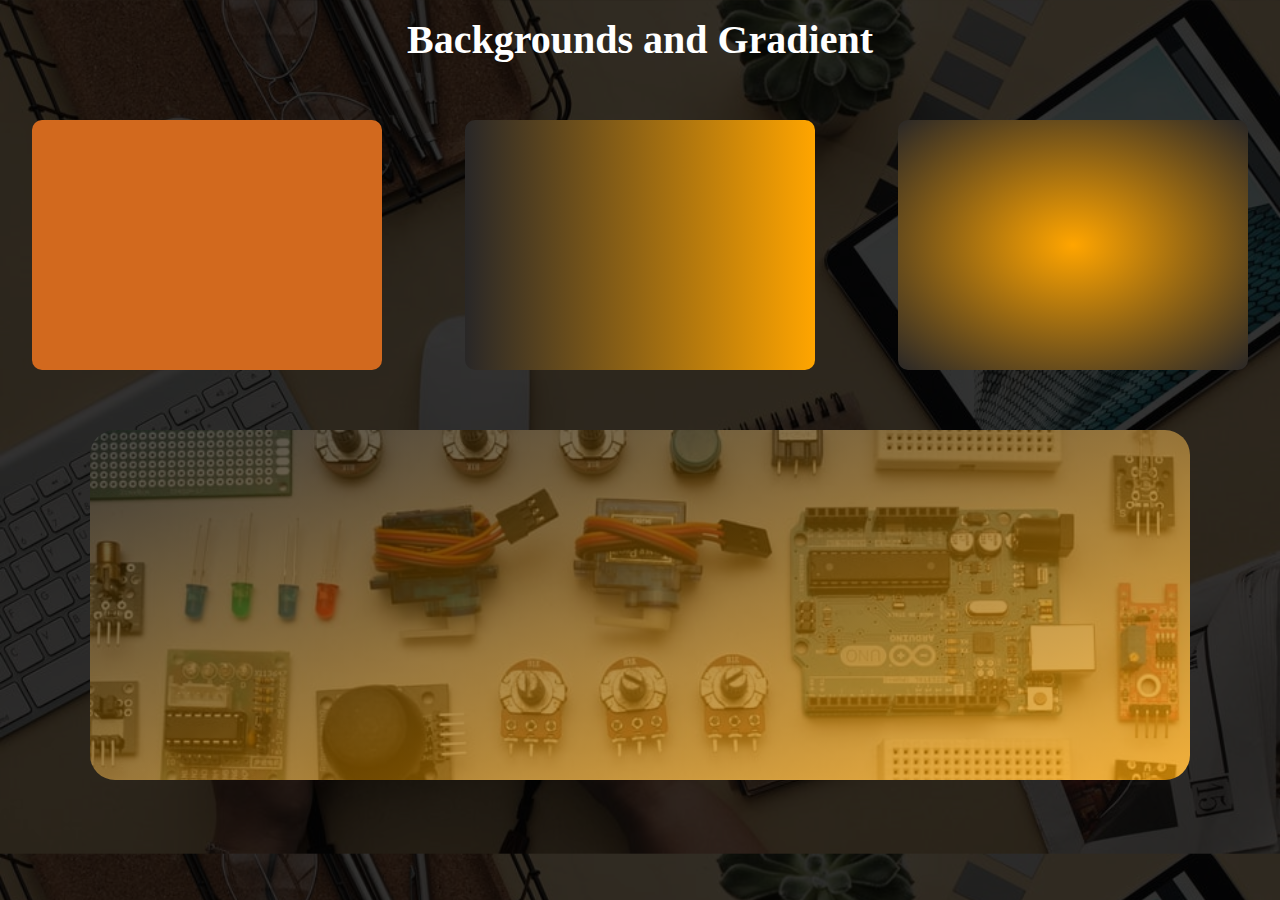
==== block-BHaabu/index.html @ c78c90f8 "assignment-1 completed" ====
<!DOCTYPE html>
<html lang="en">
<head>
    <meta charset="UTF-8">
    <meta http-equiv="X-UA-Compatible" content="IE=edge">
    <meta name="viewport" content="width=device-width, initial-scale=1.0">
    <title>assignment-1 background and gradient</title>
    <link rel="stylesheet" href="assets/stylesheet/style.css">
</head>
<body>
    <main class="container">
        <header>
            <h1>Backgrounds and Gradient</h1>
        </header>
        <section class="flex">
            <div class="orange"></div>
            <div class="orange linear"></div>
            <div class="orange radient"></div>
        </section>
        <section class="electric">
            <div class="img"></div>
        </section>
    </main>
</body>
</html>
---- block-BHaabu/assets/stylesheet/style.css ----
/* http://meyerweb.com/eric/tools/css/reset/ */
/* v1.0 | 20080212 */

html, body, div, span, applet, object, iframe,
h1, h2, h3, h4, h5, h6, p, blockquote, pre,
a, abbr, acronym, address, big, cite, code,
del, dfn, em, font, img, ins, kbd, q, s, samp,
small, strike, strong, sub, sup, tt, var,
b, u, i, center,
dl, dt, dd, ol, ul, li,
fieldset, form, label, legend,
table, caption, tbody, tfoot, thead, tr, th, td {
	margin: 0;
	padding: 0;
	border: 0;
	outline: 0;
	font-size: 100%;
	vertical-align: baseline;
	background: transparent;
}
body {
	line-height: 1;
}
ol, ul {
	list-style: none;
}
blockquote, q {
	quotes: none;
}
blockquote:before, blockquote:after,
q:before, q:after {
	content: '';
	content: none;
}

/* remember to define focus styles! */
:focus {
	outline: 0;
}

/* remember to highlight inserts somehow! */
ins {
	text-decoration: none;
}
del {
	text-decoration: line-through;
}

/* tables still need 'cellspacing="0"' in the markup */
table {
	border-collapse: collapse;
	border-spacing: 0;
}
/* custom */
/* *,
*::before,
*::after{
    box-sizing: border-box;
} */

/* general */
.container{
    max-width: 1300px;
    margin: 0 auto;
    padding: 0 32px;
}
.flex{
    display: flex;
    justify-content: space-between;
    align-items: center;
}
body{
  background: radial-gradient(rgba(0,0,0,0.8) ,rgba(0,0,0,0.8)) ,url(../media/background-img.jpeg),no-repeat; 
  background-size: cover;
  text-align: center;
  font-size: 40px;
  color: white;
}
h1{
	margin: 20px;
}
.orange{
	width: 350px;
	height: 250px;
	background-color: chocolate;
	border-radius: 10px;
}
.electric{
	display: flex;
	justify-content: center;
}
.img{
	background:linear-gradient(to bottom right, rgba(0, 0, 0, 0.7), rgb(255, 165, 0, 0.7)), url(../media/img.jpeg) ;
	background-size: cover;
	width: 1100px;
	height: 350px;
	border-radius: 25px;
	
}
section{
	margin-top: 60px;
}
.linear{
	background: linear-gradient(to right, rgba(41, 39, 39), orange);
}
.radient{
	background: radial-gradient(orange, rgba(41, 39, 39));
}
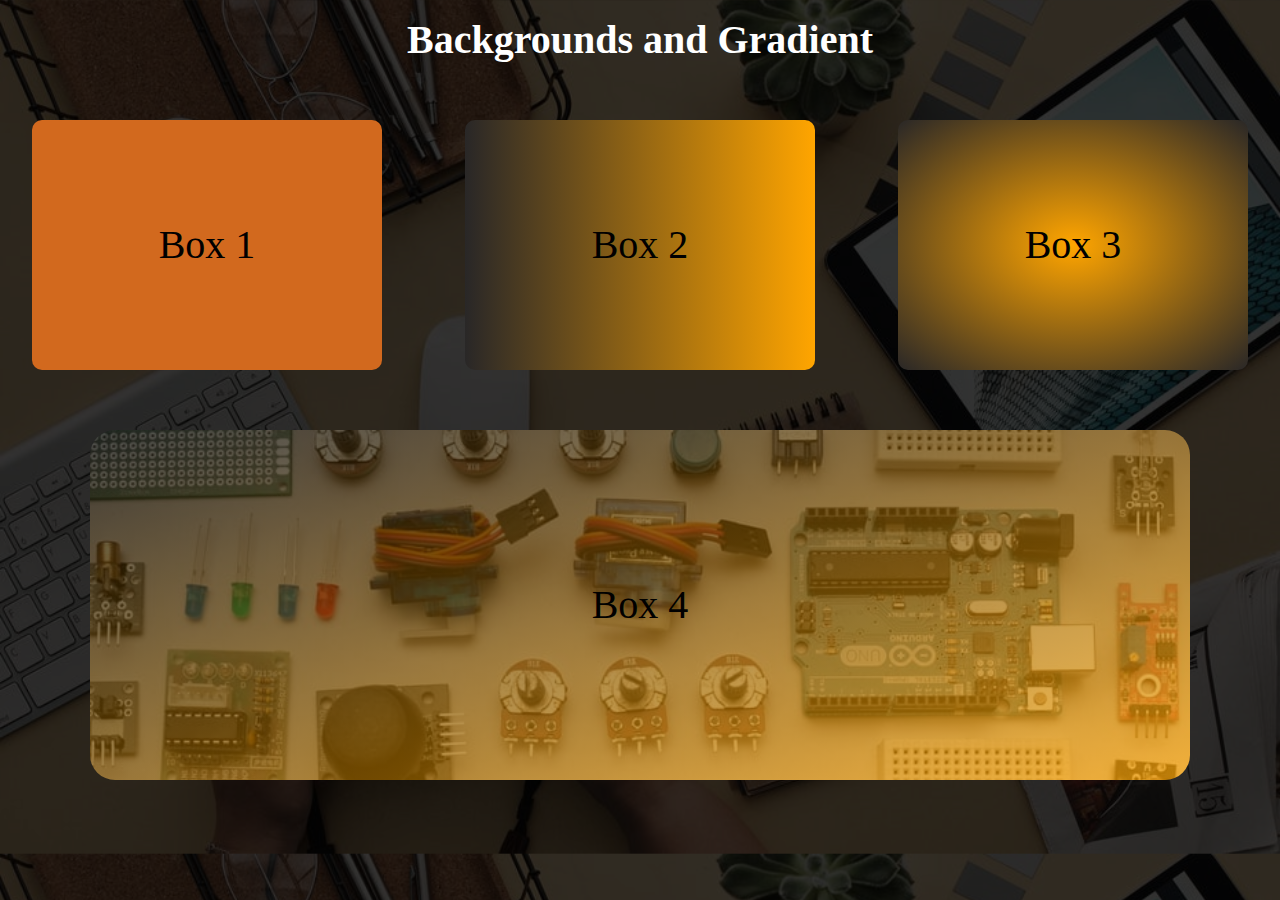
==== commit 3a9103f8: "assignment-1 completed" ====
--- a/block-BHaabu/index.html
+++ b/block-BHaabu/index.html
@@ -13,12 +13,12 @@
             <h1>Backgrounds and Gradient</h1>
         </header>
         <section class="flex">
-            <div class="orange"></div>
-            <div class="orange linear"></div>
-            <div class="orange radient"></div>
+            <div class="orange center">Box 1</div>
+            <div class="orange linear center">Box 2</div>
+            <div class="orange radient center">Box 3</div>
         </section>
         <section class="electric">
-            <div class="img"></div>
+            <div class="img center">Box 4</div>
         </section>
     </main>
 </body>
--- a/block-BHaabu/assets/stylesheet/style.css
+++ b/block-BHaabu/assets/stylesheet/style.css
@@ -93,7 +93,7 @@
 	background:linear-gradient(to bottom right, rgba(0, 0, 0, 0.7), rgb(255, 165, 0, 0.7)), url(../media/img.jpeg) ;
 	background-size: cover;
 	width: 1100px;
-	height: 350px;
+	height: 350px; 
 	border-radius: 25px;
 	
 }
@@ -105,4 +105,10 @@
 }
 .radient{
 	background: radial-gradient(orange, rgba(41, 39, 39));
+}
+.center{
+	display: flex;
+	justify-content: center;
+	align-items: center;
+	color: black;
 }